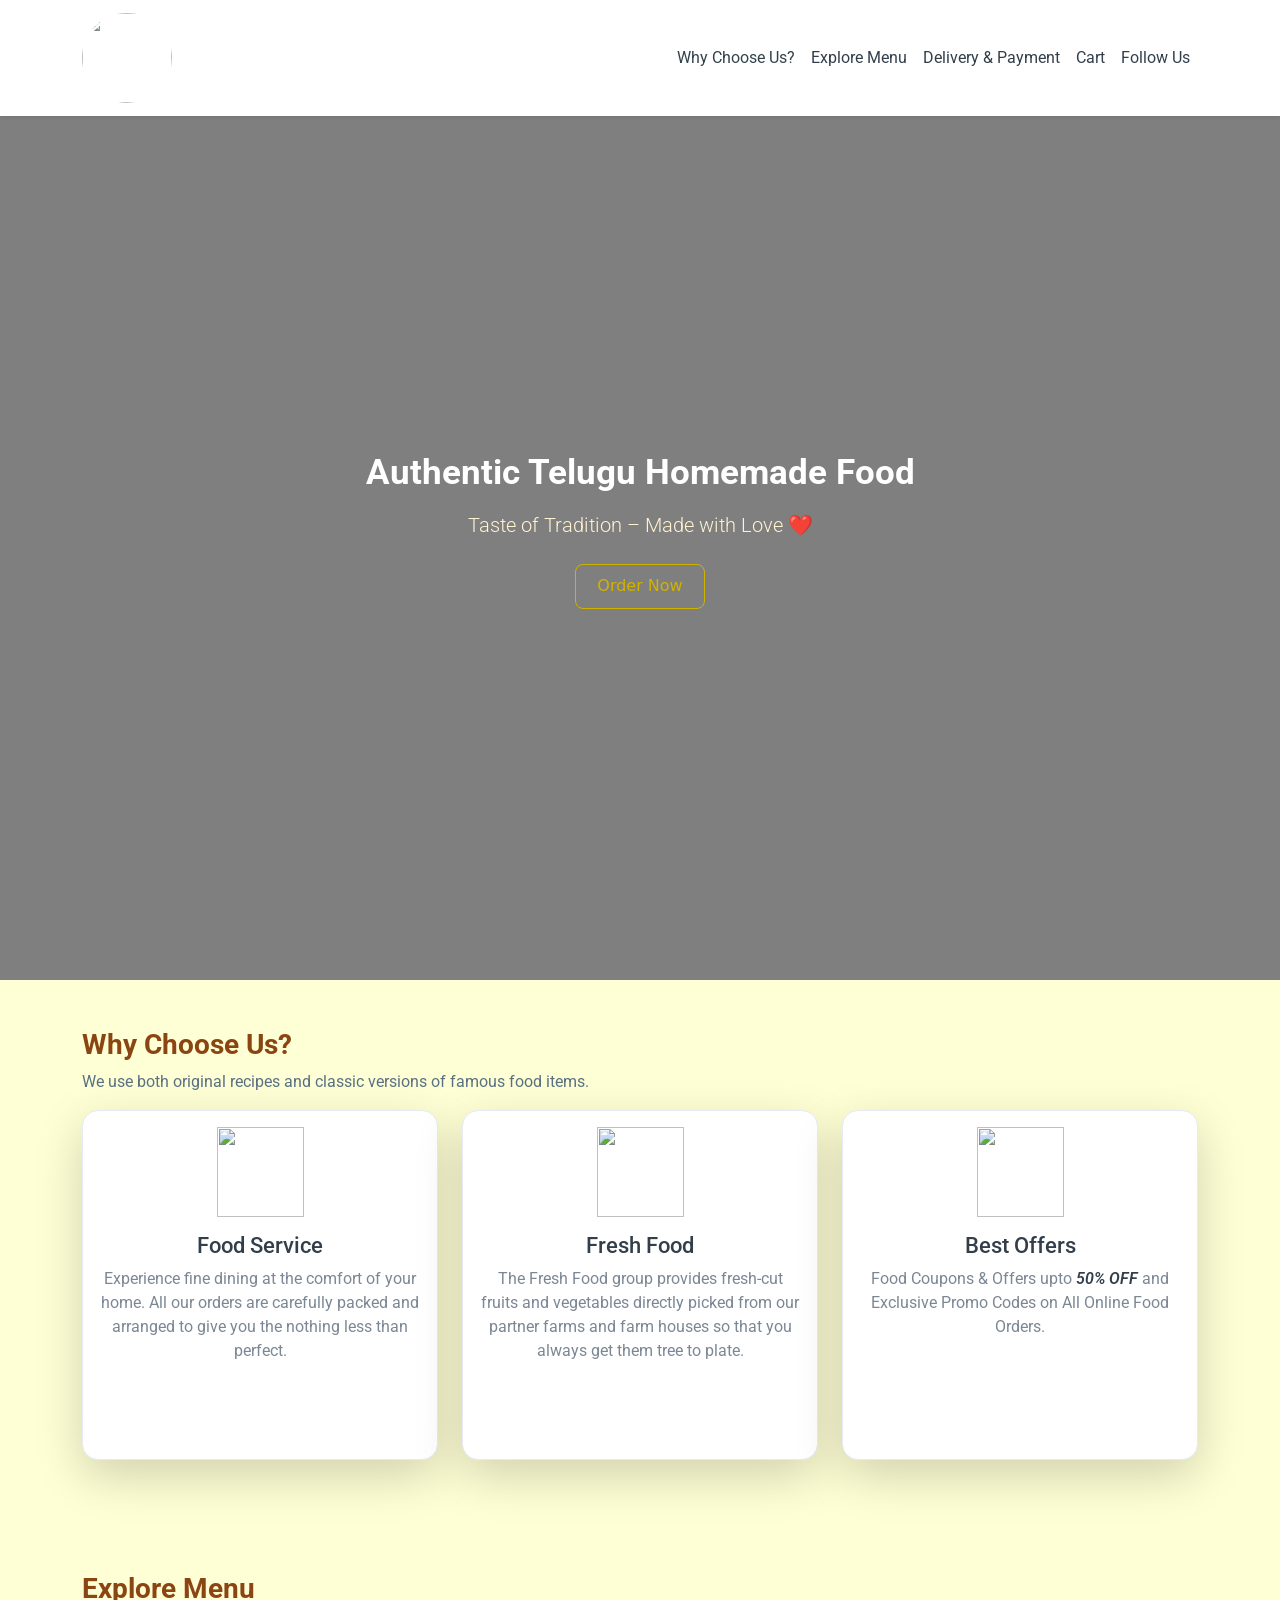
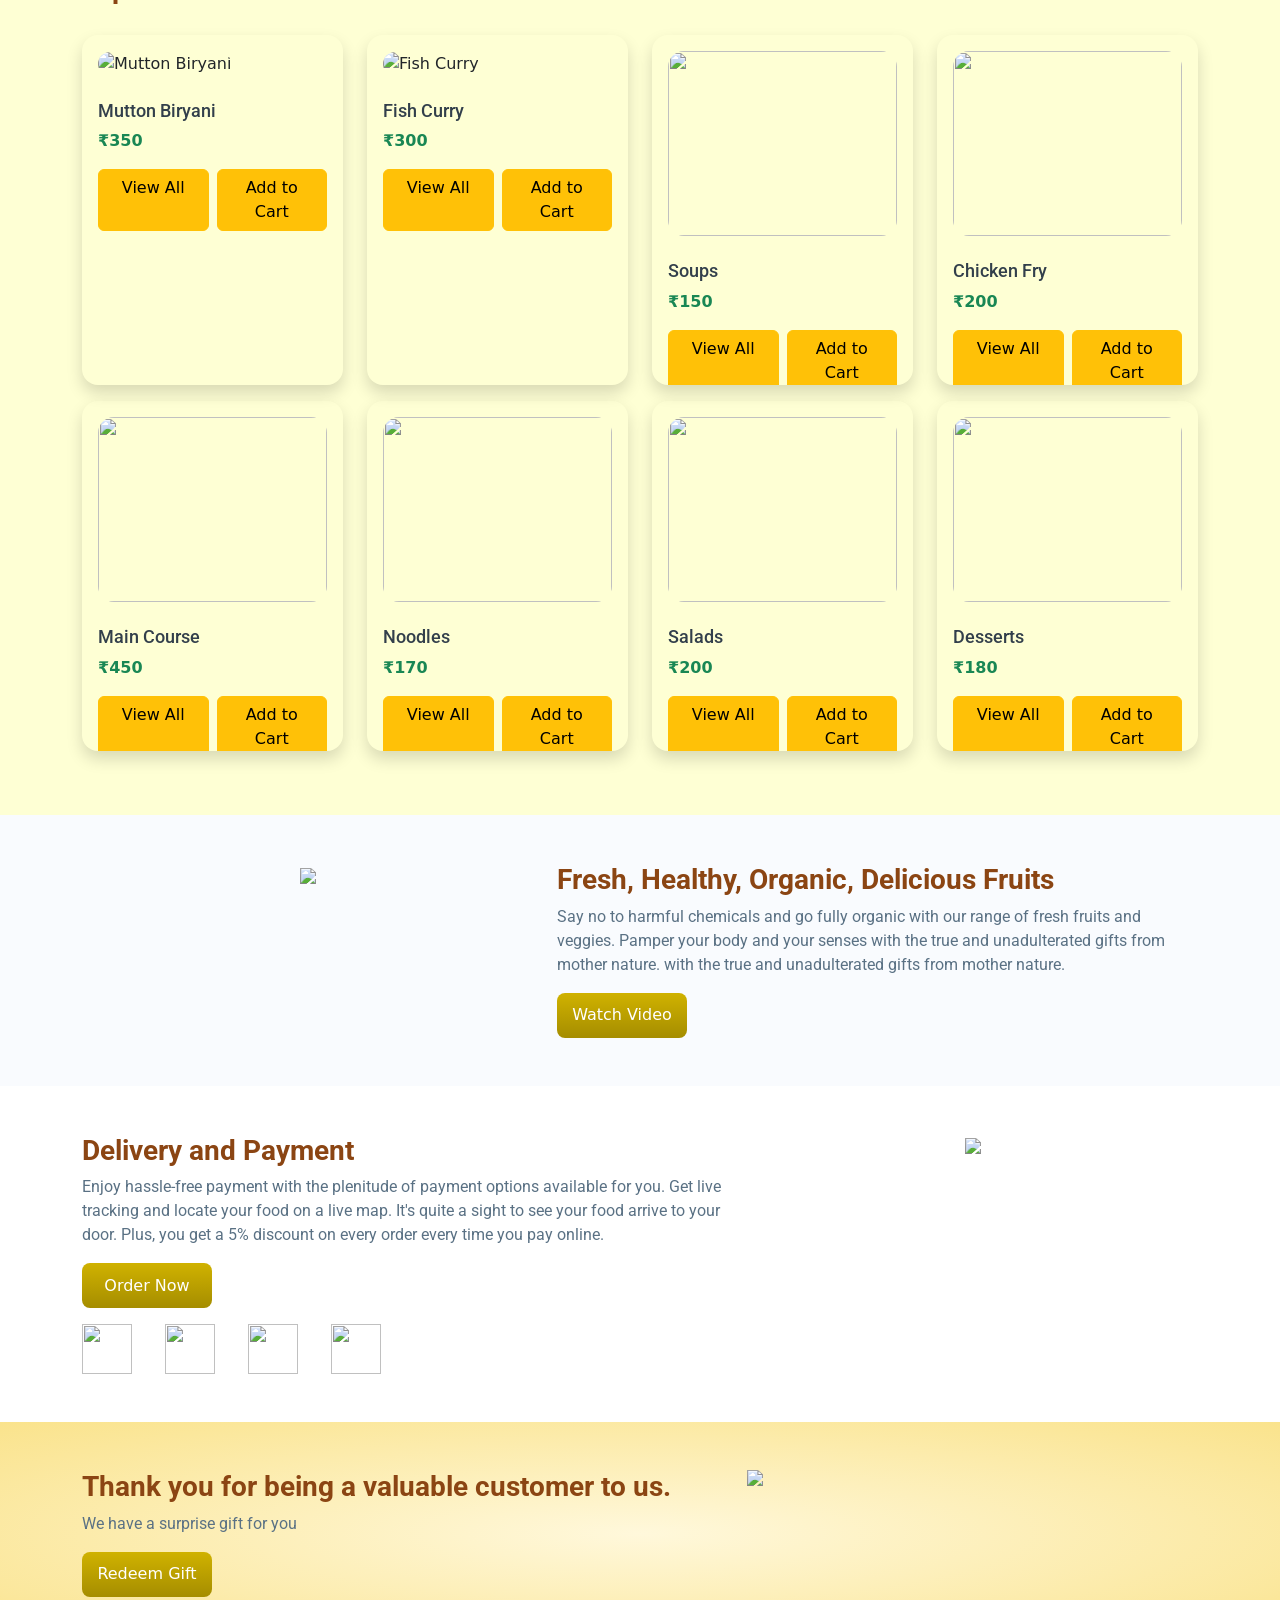
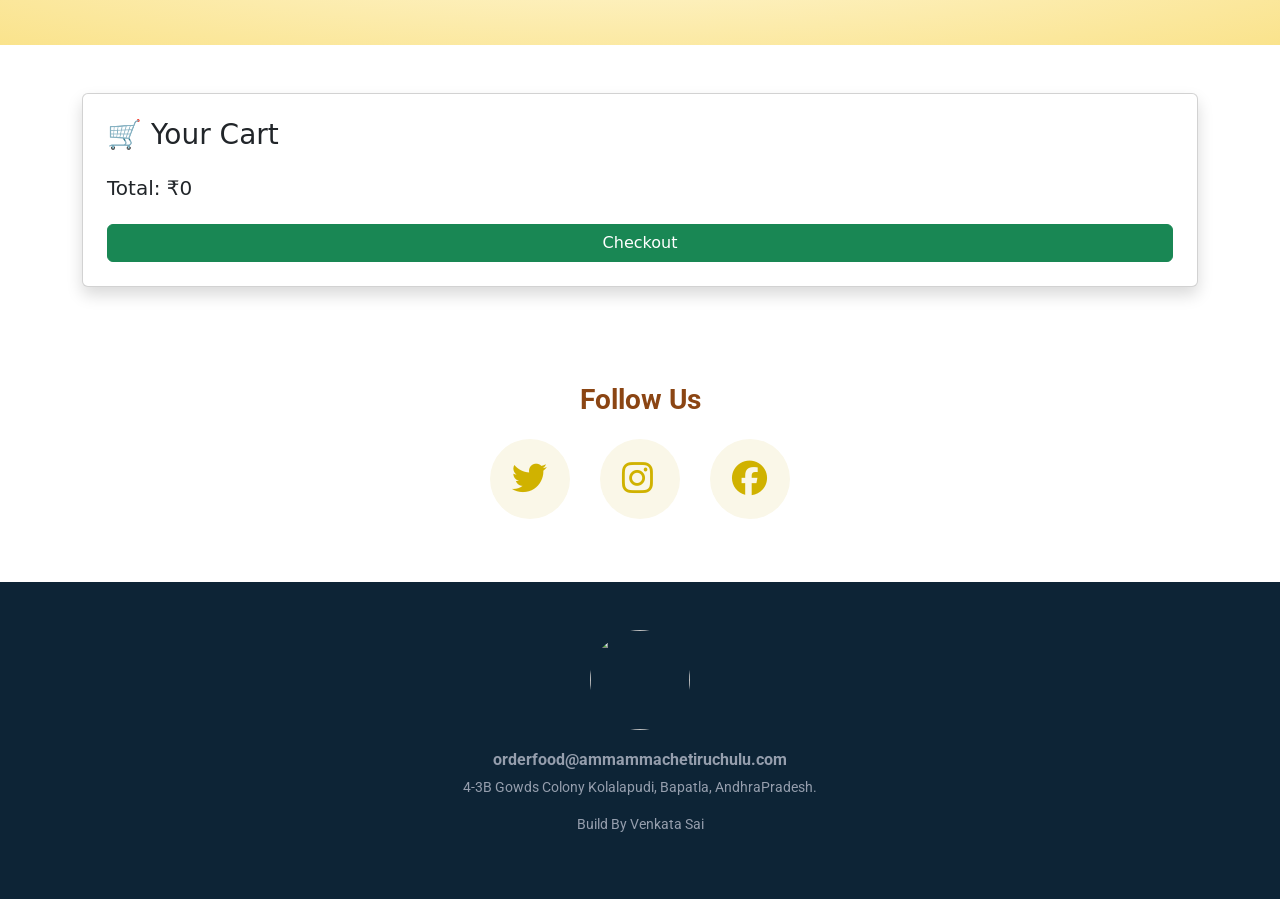
==== index.html @ d99fb2ee "Add files via upload" ====
<!DOCTYPE html>
<html lang="en">

<head>
    <meta charset="UTF-8">
    <meta name="viewport" content="width=device-width, initial-scale=1.0">
    <link href="https://cdn.jsdelivr.net/npm/bootstrap@5.3.2/dist/css/bootstrap.min.css" rel="stylesheet">
    <link rel="stylesheet" href="https://cdnjs.cloudflare.com/ajax/libs/font-awesome/6.5.0/css/all.min.css">
    <link rel="preload" as="image" href="https://res.cloudinary.com/dgwzungt8/image/upload/v1772188557/WhatsApp_Image_2026-02-27_at_3.55.48_PM_jwvcat.jpg">
    <title>Amamma Cheti Ruchulu</title>
    <link rel="stylesheet" href="AmmammaChetiRuchulu.css">
</head>

<body id="top">
    <div>
        <nav class="navbar navbar-expand-lg navbar-light bg-white fixed-top shadow-sm">
            <div class="container">
                <a class="navbar-brand" href="#top">
                    <img src="https://res.cloudinary.com/dgwzungt8/image/upload/v1772188594/WhatsApp_Image_2026-02-27_at_3.42.37_PM_aahdcx.jpg" class="food-munch-logo" />
                </a>
                <button class="navbar-toggler" type="button" data-bs-toggle="collapse" data-bs-target="#navbarNavAltMarkup" aria-controls="navbarNavAltMarkup" aria-expanded="false" aria-label="Toggle navigation">
                    <span class="navbar-toggler-icon"></span>
                </button>
                <div class="collapse navbar-collapse" id="navbarNavAltMarkup">
                    <div class="navbar-nav ms-auto">
                        <a class="nav-link active" id="navItem1" href="#wcuSection">
                            Why Choose Us?
                            <span class="visually-hidden">(current)</span>
                        </a>
                        <a class="nav-link" href="#exploreMenuSection" id="navItem2">Explore Menu</a>
                        <a class="nav-link" href="#deliveryPaymentSection" id="navItem3">Delivery & Payment</a>
                        <a class="nav-link" href="#addCartSection" id="navItem5"> Cart</a>
                        <a class="nav-link" href="#followUsSection" id="navItem5">Follow Us</a>
                    </div>
                </div>
            </div>
        </nav>
    </div>
    <div id="successMsg" style="position:fixed; top:90px; right:-500px; 
background:#198754; color:white; padding:10px 20px; 
border-radius:8px; z-index:9999; transition:0.5s;">
        🛒 Delicious choice! Item added to your cart.
    </div>
    <div class="banner-section-bg-container">
        <div class="text-center">
            <h1 class="banner-heading mb-3">Authentic Telugu Homemade Food</h1>
            <p class="banner-caption mb-4">Taste of Tradition – Made with Love ❤️</p>
            <button class="custom-outline-button" id="orderBtn">Order Now</button>
        </div>
    </div>
    <div class="wcu-section pt-5 pb-5" id="wcuSection">
        <div class="container">
            <div class="row">
                <div class="col-12">
                    <h1 class="wcu-section-heading">Why Choose Us?</h1>
                    <p class="wcu-section-description">
                        We use both original recipes and classic versions of famous food
                        items.
                    </p>
                </div>
                <div class="col-12 col-md-4">
                    <div class="wcu-card p-3 mb-3 shadow-lg">
                        <img src="https://d2clawv67efefq.cloudfront.net/ccbp-responsive-website/food-serve.png" class="wcu-card-image" />
                        <h1 class="wcu-card-title mt-3">Food Service</h1>
                        <p class="wcu-card-description">
                            Experience fine dining at the comfort of your home. All our
                            orders are carefully packed and arranged to give you the nothing
                            less than perfect.
                        </p>
                    </div>
                </div>
                <div class="col-12 col-md-4">
                    <div class="wcu-card p-3 mb-3 shadow-lg">
                        <img src="https://d2clawv67efefq.cloudfront.net/ccbp-responsive-website/fruits-img.png" class="wcu-card-image" />
                        <h1 class="wcu-card-title mt-3">Fresh Food</h1>
                        <p class="wcu-card-description">
                            The Fresh Food group provides fresh-cut fruits and vegetables
                            directly picked from our partner farms and farm houses so that
                            you always get them tree to plate.
                        </p>
                    </div>
                </div>
                <div class="col-12 col-md-4">
                    <div class="wcu-card p-3 mb-3 shadow-lg">
                        <img src="https://d2clawv67efefq.cloudfront.net/ccbp-responsive-website/offers-img.png" class="wcu-card-image" />
                        <h1 class="wcu-card-title mt-3">Best Offers</h1>
                        <p class="wcu-card-description">
                            Food Coupons & Offers upto
                            <span class="offers">50% OFF</span>
                            and Exclusive Promo Codes on All Online Food Orders.
                        </p>
                    </div>
                </div>
            </div>
        </div>
    </div>
    <div class="explore-menu-section pt-5 pb-5" id="exploreMenuSection">
        <div class="container">
            <div class="row">
                <div class="col-12">
                    <h1 class="menu-section-heading">Explore Menu</h1>
                </div>
                <div class="col-12 col-md-6 col-lg-3">
                    <div class="shadow menu-item-card p-3 mb-3">
                        <img src="https://encrypted-tbn0.gstatic.com/images?q=tbn:ANd9GcRFViD5VieIxHm-Wn7SsSwde5y6YGY1quShDA&s" class="menu-item-image w-100" alt="Mutton Biryani" loading="lazy" />
                        <h1 class="menu-card-title">Mutton Biryani</h1>
                        <p class="fw-bold text-success">₹350</p>
                        <div class="d-flex gap-2">
                            <a href="./MuttonCard.html" class="btn btn-warning w-50">
                                View All
                            </a>
                        <button class="btn btn-warning w-50" onclick="addToCart('Mutton Biryani',350)">
                            Add to Cart
                        </button>
                        </div>
                        
                    </div>
                </div>
                <div class="col-12 col-md-6 col-lg-3">
                    <div class="shadow menu-item-card p-3 mb-3">
                        <img src="https://encrypted-tbn0.gstatic.com/images?q=tbn:ANd9GcRp0VPwtzeinj7qGDdHQ_OecDANEiZ7A3V7wg&s" alt="Fish Curry" class="menu-item-image w-100" />
                        <h1 class="menu-card-title"> Fish Curry</h1>
                        <p class="fw-bold text-success">₹300</p>
                        <div class="d-flex gap-2">
                            <a href="./FishCard.html" class="btn btn-warning w-50">
                                View All
                            </a>
                        <button class="btn btn-warning w-50" onclick="addToCart('Fish Curry',300)">
                            Add to Cart
                        </button>
                        </div>
                    </div>
                </div>
                <div class="col-12 col-md-6 col-lg-3">
                    <div class="menu-item-card shadow p-3 mb-3">
                        <img src="https://d2clawv67efefq.cloudfront.net/ccbp-responsive-website/em-soup-img.png" class="menu-item-image w-100" />
                        <h1 class="menu-card-title">Soups</h1>
                        <p class="fw-bold text-success">₹150</p>
                        <div class="d-flex gap-2">
                            <a href="./Soups.html" class="btn btn-warning w-50">
                                View All
                            </a>
                        <button class="btn btn-warning w-50" onclick="addToCart('Soups',150)">
                            Add to Cart
                        </button>
                        </div>
                    </div>
                </div>
                <div class="col-12 col-md-6 col-lg-3">
                    <div class="menu-item-card shadow p-3 mb-3">
                        <img src="https://thumbs.dreamstime.com/b/punjabi-chicken-fry-tawa-kabab-kebab-hot-spicy-dish-garnished-curry-leaves-punjab-popular-authentic-roasted-deep-189914407.jpg" class="menu-item-image w-100" />
                        <h1 class="menu-card-title">Chicken Fry</h1>
                        <p class="fw-bold text-success">₹200</p>
                        <div class="d-flex gap-2">
                            <a href="./ChickenCard.html" class="btn btn-warning w-50">
                                View All
                            </a>
                        <button class="btn btn-warning w-50" onclick="addToCart('Chicken Fry',200)">
                            Add to Cart
                        </button>
                        </div>
                    </div>
                </div>
                <div class="col-12 col-md-6 col-lg-3">
                    <div class="menu-item-card shadow p-3 mb-3">
                        <img src="https://d2clawv67efefq.cloudfront.net/ccbp-responsive-website/em-hyderabadi-biryani-img.png" class="menu-item-image w-100" />
                        <h1 class="menu-card-title">Main Course</h1>
                        <p class="fw-bold text-success">₹450</p>
                        <div class="d-flex gap-2">
                            <a href="./MainCourse.html" class="btn btn-warning w-50">
                                View All
                            </a>
                        <button class="btn btn-warning w-50" onclick="addToCart('Main Course',450)">
                            Add to Cart
                        </button>
                        </div>
                    </div>
                </div>
                <div class="col-12 col-md-6 col-lg-3">
                    <div class="menu-item-card shadow p-3 mb-3">
                        <img src="https://d2clawv67efefq.cloudfront.net/ccbp-responsive-website/em-mushroom-noodles-img.png" class="menu-item-image w-100" />
                        <h1 class="menu-card-title">Noodles</h1>
                        <p class="fw-bold text-success">₹170</p>
                        <div class="d-flex gap-2">
                            <a href="#" class="btn btn-warning w-50">
                                View All
                            </a>
                        <button class="btn btn-warning w-50" onclick="addToCart('Noodles',170)">
                            Add to Cart
                        </button>
                        </div>
                    </div>
                </div>
                <div class="col-12 col-md-6 col-lg-3">
                    <div class="menu-item-card shadow p-3 mb-3">
                        <img src="https://d2clawv67efefq.cloudfront.net/ccbp-responsive-website/em-gluten-img.png" class="menu-item-image w-100" />
                        <h1 class="menu-card-title">Salads</h1>
                        <p class="fw-bold text-success">₹200</p>
                        <div class="d-flex gap-2">
                            <a href="#" class="btn btn-warning w-50">
                                View All
                            </a>
                        <button class="btn btn-warning w-50" onclick="addToCart('Salads',200)">
                            Add to Cart
                        </button>
                        </div>
                    </div>
                </div>
                <div class="col-12 col-md-6 col-lg-3">
                    <div class="menu-item-card shadow p-3 mb-3">
                        <img src="https://d2clawv67efefq.cloudfront.net/ccbp-responsive-website/em-coffee-bourbon-img.png" class="menu-item-image w-100" />
                        <h1 class="menu-card-title">Desserts</h1>
                        <p class="fw-bold text-success">₹180</p>
                        <div class="d-flex gap-2">
                            <a href="#" class="btn btn-warning w-50">
                                View All
                            </a>
                        <button class="btn btn-warning w-50" onclick="addToCart('Desserts',180)">
                            Add to Cart
                        </button>
                        </div>
                    </div>
                </div>
            </div>
        </div>
    </div>
    <div class="healthy-food-section pt-5 pb-5">
        <div class="container">
            <div class="row">
                <div class="col-12 col-md-5">
                    <div class="text-center">
                        <img src="https://d2clawv67efefq.cloudfront.net/ccbp-responsive-website/healthy-food-plate-img.png" class="healthy-food-section-img" />
                    </div>
                </div>
                <div class="col-12 col-md-7">
                    <h1 class="healthy-food-section-heading">
                        Fresh, Healthy, Organic, Delicious Fruits
                    </h1>
                    <p class="healthy-food-section-description">
                        Say no to harmful chemicals and go fully organic with our range of
                        fresh fruits and veggies. Pamper your body and your senses with
                        the true and unadulterated gifts from mother nature. with the true
                        and unadulterated gifts from mother nature.
                    </p>
                    <button class="custom-button">Watch Video</button>
                </div>
            </div>
        </div>
    </div>
    <div class="delivery-and-payment-section pt-5 pb-5" id="deliveryPaymentSection">
        <div class="container">
            <div class="row">
                <div class="col-12 col-md-5 order-1 order-md-2">
                    <div class="text-center">
                        <img src="https://d2clawv67efefq.cloudfront.net/ccbp-responsive-website/delivery-payment-section-img.png" class="delivery-and-payment-section-img" />
                    </div>
                </div>
                <div class="col-12 col-md-7 order-2 order-md-1">
                    <h1 class="delivery-and-payment-section-heading">
                        Delivery and Payment
                    </h1>
                    <p class="delivery-and-payment-section-description">
                        Enjoy hassle-free payment with the plenitude of payment options
                        available for you. Get live tracking and locate your food on a
                        live map. It's quite a sight to see your food arrive to your door.
                        Plus, you get a 5% discount on every order every time you pay
                        online.
                    </p>
                    <button class="custom-button">Order Now</button>
                    <div class="mt-3">
                        <img src="https://d2clawv67efefq.cloudfront.net/ccbp-responsive-website/visa-card-img.png" class="payment-card-img" />
                        <img src="https://d2clawv67efefq.cloudfront.net/ccbp-responsive-website/master-card-img.png" class="payment-card-img" />
                        <img src="https://d2clawv67efefq.cloudfront.net/ccbp-responsive-website/paypal-card-img.png" class="payment-card-img" />
                        <img src="https://d2clawv67efefq.cloudfront.net/ccbp-responsive-website/american-express-img.png" class="payment-card-img" />
                    </div>
                </div>
            </div>
        </div>
    </div>
    <div class="thanking-customers-section pt-5 pb-5">
        <div class="container">
            <div class="row">
                <div class="col-12 col-md-7 d-flex flex-column justify-content-center">
                    <h1 class="thanking-customers-section-heading">
                        Thank you for being a valuable customer to us.
                    </h1>
                    <p class="thanking-customers-section-description">
                        We have a surprise gift for you
                    </p>
                    <div class="d-md-none">
                        <img src="https://d2clawv67efefq.cloudfront.net/ccbp-responsive-website/thanking-customers-section-img.png" class="thanking-customers-section-img" />
                    </div>
                    <div>
                        <!-- Button trigger modal -->
                        <button type="button" class="custom-button" data-bs-toggle="modal" data-bs-target="#exampleModal">
                            Redeem Gift
                        </button>

                        <!-- Modal -->
                        <div class="modal fade mt-4" id="exampleModal" tabindex="-1" aria-labelledby="exampleModalLabel" aria-hidden="true">
                            <div class="modal-dialog">
                                <div class="modal-content">
                                    <div class="modal-header">
                                        <h5 class="modal-title thanking-customers-section-modal-title" id="exampleModalLabel"> Gift voucher </h5>
                                        <button type="button" class="btn-close" data-bs-dismiss="modal" aria-label="Close">

                                        </button>
                                    </div>
                                    <div class="modal-body">
                                        <img src="https://d2clawv67efefq.cloudfront.net/ccbp-responsive-website/gift-voucher-img.png" class="w-100" />
                                    </div>
                                    <div class="modal-footer">
                                        <button type="button" class="btn btn-secondary" data-bs-dismiss="modal">Close</button>
                                    </div>
                                </div>
                            </div>
                        </div>
                    </div>
                </div>
                <div class="col-12 col-md-5 d-none d-md-block">
                    <img src="https://d2clawv67efefq.cloudfront.net/ccbp-responsive-website/thanking-customers-section-img.png" class="thanking-customers-section-img" />
                </div>
            </div>
        </div>
    </div>
    <div class="container mt-5 mb-5" id="addCartSection">
        <div class="card shadow p-4">
            <h3>🛒 Your Cart</h3>
            <div id="cartItems"></div>
            <h5 class="mt-3">Total: ₹<span id="total">0</span></h5>
            <button class="btn btn-success mt-3" onclick="checkout()">Checkout</button>
        </div>
    </div>
    <div class="follow-us-section pt-5 pb-5" id="followUsSection">
        <div class="container">
            <div class="row">
                <div class="col-12">
                    <h1 class="follow-us-section-heading">Follow Us</h1>
                </div>
                <div class="col-12">
                    <div class="d-flex flex-row justify-content-center">
                        <div class="follow-us-icon-container">
                            <i class="fab fa-twitter icon"></i>
                        </div>
                        <div class="follow-us-icon-container">
                            <i class="fab fa-instagram icon"></i>
                        </div>
                        <div class="follow-us-icon-container">
                            <i class="fab fa-facebook icon"></i>
                        </div>
                    </div>
                </div>
            </div>
        </div>
    </div>
    <div class="footer-section pt-5 pb-5">
        <div class="container">
            <div class="row">
                <div class="col-12 text-center">
                    <img class="footer-logo-image" src="https://res.cloudinary.com/dgwzungt8/image/upload/v1772188594/WhatsApp_Image_2026-02-27_at_3.42.37_PM_aahdcx.jpg" />
                    <h1 class="footer-section-mail-id">orderfood@ammammachetiruchulu.com</h1>
                    <p class="footer-section-address">
                        4-3B Gowds Colony Kolalapudi, Bapatla, AndhraPradesh.
                    </p>
                    <p class="footer-section-address"> Build By Venkata Sai</p>
                </div>
            </div>
        </div>
    </div>
    <script src="https://cdn.jsdelivr.net/npm/bootstrap@5.3.2/dist/js/bootstrap.bundle.min.js"></script>
    <script>
        window.addEventListener("scroll", function() {
            const sections = document.querySelectorAll(
                "#wcuSection, #exploreMenuSection, #deliveryPaymentSection, #followUsSection, #addCartSection"
            );

            const navLinks = document.querySelectorAll(".nav-link");
            let current = ""; 

            sections.forEach(section => {
                const sectionTop = section.offsetTop - 120;
                const sectionHeight = section.clientHeight;

                if (window.scrollY >= sectionTop) {
                    current = section.getAttribute("id");
                }
            });

            navLinks.forEach(link => {
                link.classList.remove("active");
                if (link.getAttribute("href") === "#" + current) {
                    link.classList.add("active");
                }
            });
        });
    </script>
    <script>
        document.getElementById("orderBtn").addEventListener("click", function() {
            document.getElementById("exploreMenuSection").scrollIntoView({
                behavior: "smooth"
            });
        });
    </script>
    <script>
        let cart = JSON.parse(localStorage.getItem("cart")) || [];

        function saveCart() {
            localStorage.setItem("cart", JSON.stringify(cart));
        }

        function addToCart(name, price) {
            let item = cart.find(i => i.name === name);
            if (item) {
                item.quantity++;
            } else {
                cart.push({
                    name,
                    price,
                    quantity: 1
                });
            }
            saveCart();
            renderCart();
            showSuccessMessage();
        }

        function removeItem(name) {
            cart = cart.filter(i => i.name !== name);
            saveCart();
            renderCart();
        }

        function changeQty(name, change) {
            let item = cart.find(i => i.name === name);
            if (item) {
                item.quantity += change;
                if (item.quantity <= 0) {
                    removeItem(name);
                }
            }
            saveCart();
            renderCart();
        }

        function renderCart() {
            let cartDiv = document.getElementById("cartItems");
            cartDiv.innerHTML = "";
            let total = 0;

            cart.forEach(item => {
                total += item.price * item.quantity;

                cartDiv.innerHTML += `
      <div class="d-flex justify-content-between align-items-center mb-2">
        <div>
          ${item.name} (${item.quantity})
        </div>
        <div>
          ₹${item.price * item.quantity}
          <button class="btn btn-sm btn-outline-success" onclick="changeQty('${item.name}',1)">+</button>
          <button class="btn btn-sm btn-outline-danger" onclick="changeQty('${item.name}',-1)">-</button>
          <button class="btn btn-sm btn-danger" onclick="removeItem('${item.name}')">X</button>
        </div>
      </div>
    `;
            });

            document.getElementById("total").innerText = total;
        }

        function checkout() {
            if (cart.length === 0) {
                alert("Your cart is empty!");
                return;
            }

            alert("🎉 Order placed successfully!");
            cart = [];
            saveCart();
            renderCart();
        }

        function showSuccessMessage() {
            let msg = document.getElementById("successMsg");
            msg.style.right = "20px";

            setTimeout(() => {
                msg.style.right = "-500px";
            }, 2000);
        }
        renderCart();
    </script>
</body>

</html>
---- AmmammaChetiRuchulu.css ----
@import url('https://fonts.googleapis.com/css2?family=Bree+Serif&family=Caveat:wght@400;700&family=Lobster&family=Monoton&family=Open+Sans:ital,wght@0,400;0,700;1,400;1,700&family=Playfair+Display+SC:ital,wght@0,400;0,700;1,700&family=Playfair+Display:ital,wght@0,400;0,700;1,700&family=Roboto:ital,wght@0,400;0,700;1,400;1,700&family=Source+Sans+Pro:ital,wght@0,400;0,700;1,700&family=Work+Sans:ital,wght@0,400;0,700;1,700&display=swap');

body {
    padding-top: 80px;
}

html {
    scroll-behavior: smooth;
}

.food-munch-logo {
    width: 90px;
    height: 90px;
    background-size: cover;
    border-radius: 50%;
}

#navItem1 {
    color: #32424b;
    font-family: "Roboto";
}

#navItem2 {
    color: #323f4b;
    font-family: "Roboto";
}

#navItem3 {
    color: #323f4b;
    font-family: "Roboto";
}

#navItem4 {
    color: #323f4b;
    font-family: "Roboto";
}
#navItem5{
    color: #323f4b;
    font-family: "Roboto";
}

.banner-section-bg-container {
    background-image: linear-gradient(rgba(0, 0, 0, 0.5), rgba(0, 0, 0, 0.5)),
        url("https://res.cloudinary.com/dgwzungt8/image/upload/v1772188557/WhatsApp_Image_2026-02-27_at_3.55.48_PM_jwvcat.jpg");
    height: 100vh;
    background-size: cover;
    display: flex;
    align-items: center;
    justify-content: center;
    text-align: center;
}

.banner-heading {
    color: #ffffff;
    font-family: "Roboto";
    font-size: 35px;
    font-weight: bold;
    animation: fadeInUp 1s ease-in-out;
}

.banner-caption {
    color: #fff3d1;
    font-family: "Roboto";
    font-size: 20px;
    font-weight: 300;
    animation: fadeInUp 1.5s ease-in-out;
}

.custom-button {
    color: white;
    background-image: linear-gradient(#d0b200, #a58d00);
    width: 130px;
    height: 45px;
    border-width: 0;
    border-radius: 8px;
    margin-right: 10px;
    transition: 0.3s;
}

.custom-button:hover {
    background-image: linear-gradient(#d0b200, #a58d00);
    color: white;
    box-shadow: 0px 4px 12px #d0b200;
    transform: translateY(-8px);
}

.custom-outline-button {
    color: #d0b200;
    background-color: transparent;
    width: 130px;
    height: 45px;
    border-style: solid;
    border-width: 1px;
    border-color: #d0b200;
    border-radius: 8px;
    transition: 0.3s;
    animation: fadeInUp 2s ease-in-out;
}

.custom-outline-button:hover {
    background-image: linear-gradient(#d0b200, #a58d00);
    color: white;
    box-shadow: 0px 4px 12px #d0b200;
    transform: translateY(-8px);
}

.wcu-section {
    background-color: #feffd4;
}

.wcu-section-heading {
    color: #8B4513;
    font-family: "Roboto";
    font-size: 28px;
    font-weight: 700;
}

.wcu-section-description {
    color: #5a7184;
    font-family: "Roboto";
    font-size: 16px;
}

.wcu-card {
    height: 350px;
    text-align: center;
    background-color: white;
    border-style: solid;
    border-width: 1px;
    border-color: #e5eaf4;
    border-radius: 16px;
    transition: transform 0.2s ease;
}

.wcu-card:hover {
    transform: scale(1.05);
}

.wcu-card-image {
    width: 87px;
    height: 90px;
}

.wcu-card-title {
    color: #323f4b;
    font-family: "Roboto";
    font-size: 22px;
    font-weight: 500;
}

.wcu-card-description {
    color: #7b8794;
    font-family: "Roboto";
    font-size: 16px;
}

.offers {
    color: #323f4b;
    font-style: italic;
    font-weight: 600;
}

.explore-menu-section {
    background-color: #feffd4;
}

.menu-section-heading {
    color: #8B4513;
    font-family: "Roboto";
    font-size: 28px;
    font-weight: 700;
    margin-bottom: 30px;
}

.menu-item-image {
    border-radius: 16px;
    height: 185px;
}

.menu-card-title {
    color: #323f4b;
    font-family: "Roboto";
    font-size: 18px;
    font-weight: 500;
    margin-top: 24px;
}

.menu-item-link {
    color: #d0b200;
    font-family: "Roboto";
    font-size: 14px;
    font-weight: 500;
}

.menu-item-card {
    height: 350px;
    border-radius: 16px;
    transition: transform 0.3s ease, box-shadow 0.3s ease;
    cursor: pointer;
    overflow: hidden;
}

.menu-item-card:hover {
    transform: translateY(-10px);
    box-shadow: 0px 10px 30px rgba(0, 0, 0, 0.15);
    /* 20% enlarge */
}

.menu-item-card:hover img {
    transform: scale(1.05);
    transition: 0.3s;
}

.healthy-food-section {
    background-color: #f9fbfe;
}

.healthy-food-section-img {
    width: 270px;
}

.healthy-food-section-heading {
    color: #8B4513;
    font-family: "Roboto";
    font-size: 28px;
    font-weight: 700;
}

.healthy-food-section-description {
    color: #5a7184;
    font-family: "Roboto";
    font-size: 16px;
}

.delivery-and-payment-section {
    background-color: white;
}

.delivery-and-payment-section-img {
    width: 270px;
}

.delivery-and-payment-section-heading {
    color: #8B4513;
    font-family: "Roboto";
    font-size: 28px;
    font-weight: 700;
}

.delivery-and-payment-section-description {
    color: #5a7184;
    font-family: "Roboto";
    font-size: 16px;
}

.payment-card-img {
    width: 50px;
    height: 50px;
    margin-right: 28px;
}

.thanking-customers-section {
    background-image: radial-gradient(#fff8db, #fae38c);
}

.thanking-customers-section-heading {
    color: #8B4513;
    font-family: "Roboto";
    font-size: 28px;
    font-weight: 700;
}

.thanking-customers-section-description {
    color: #5a7184;
    font-family: "Roboto";
    font-size: 16px;
}

.thanking-customers-section-modal-title {
    color: #d0b200;
    font-weight: 800;
}

.thanking-customers-section-img {
    width: 270px;
    margin-bottom: 20px;
}

.follow-us-section {
    background-color: white;
}

.follow-us-section-heading {
    text-align: center;
    color: #8B4513;
    font-family: "Roboto";
    font-size: 28px;
    font-weight: 700;
}

.follow-us-icon-container {
    background-color: #faf7e8;
    width: 80px;
    height: 80px;
    border-radius: 40px;
    margin: 15px;
    padding-top: 22px;
    padding-bottom: 14px;
    padding-right: 16px;
    padding-left: 22px;
}

.icon {
    color: #d0b200;
    font-size: 35px;
    cursor: pointer;
}

.follow-us-icon-container:hover {
    background-color: #d0b200;
    transform: scale(1.1);
    transition: 0.3s;
}

.follow-us-icon-container:hover .icon {
    color: white;
}

.footer-section {
    background-color: #0d2436;
}

.footer-section-mail-id {
    color: #959ead;
    font-family: "Roboto";
    font-weight: bold;
    font-size: 16px;
    margin-top: 20px;
}

.footer-section-address {
    color: #959ead;
    font-family: "Roboto";
    font-size: 14px;
}

.footer-logo-image {
    height: 100px;
    width: 100px;
    border-radius: 50%;
    background-size: cover;
    background-color: transparent;
}

@keyframes fadeInUp {
    from {
        opacity: 0;
        transform: translateY(40px);
    }

    to {
        opacity: 1;
        transform: translateY(0);
    }
}

.nav-link.active {
    color: #d0b200 !important;
    font-weight: bold;
}
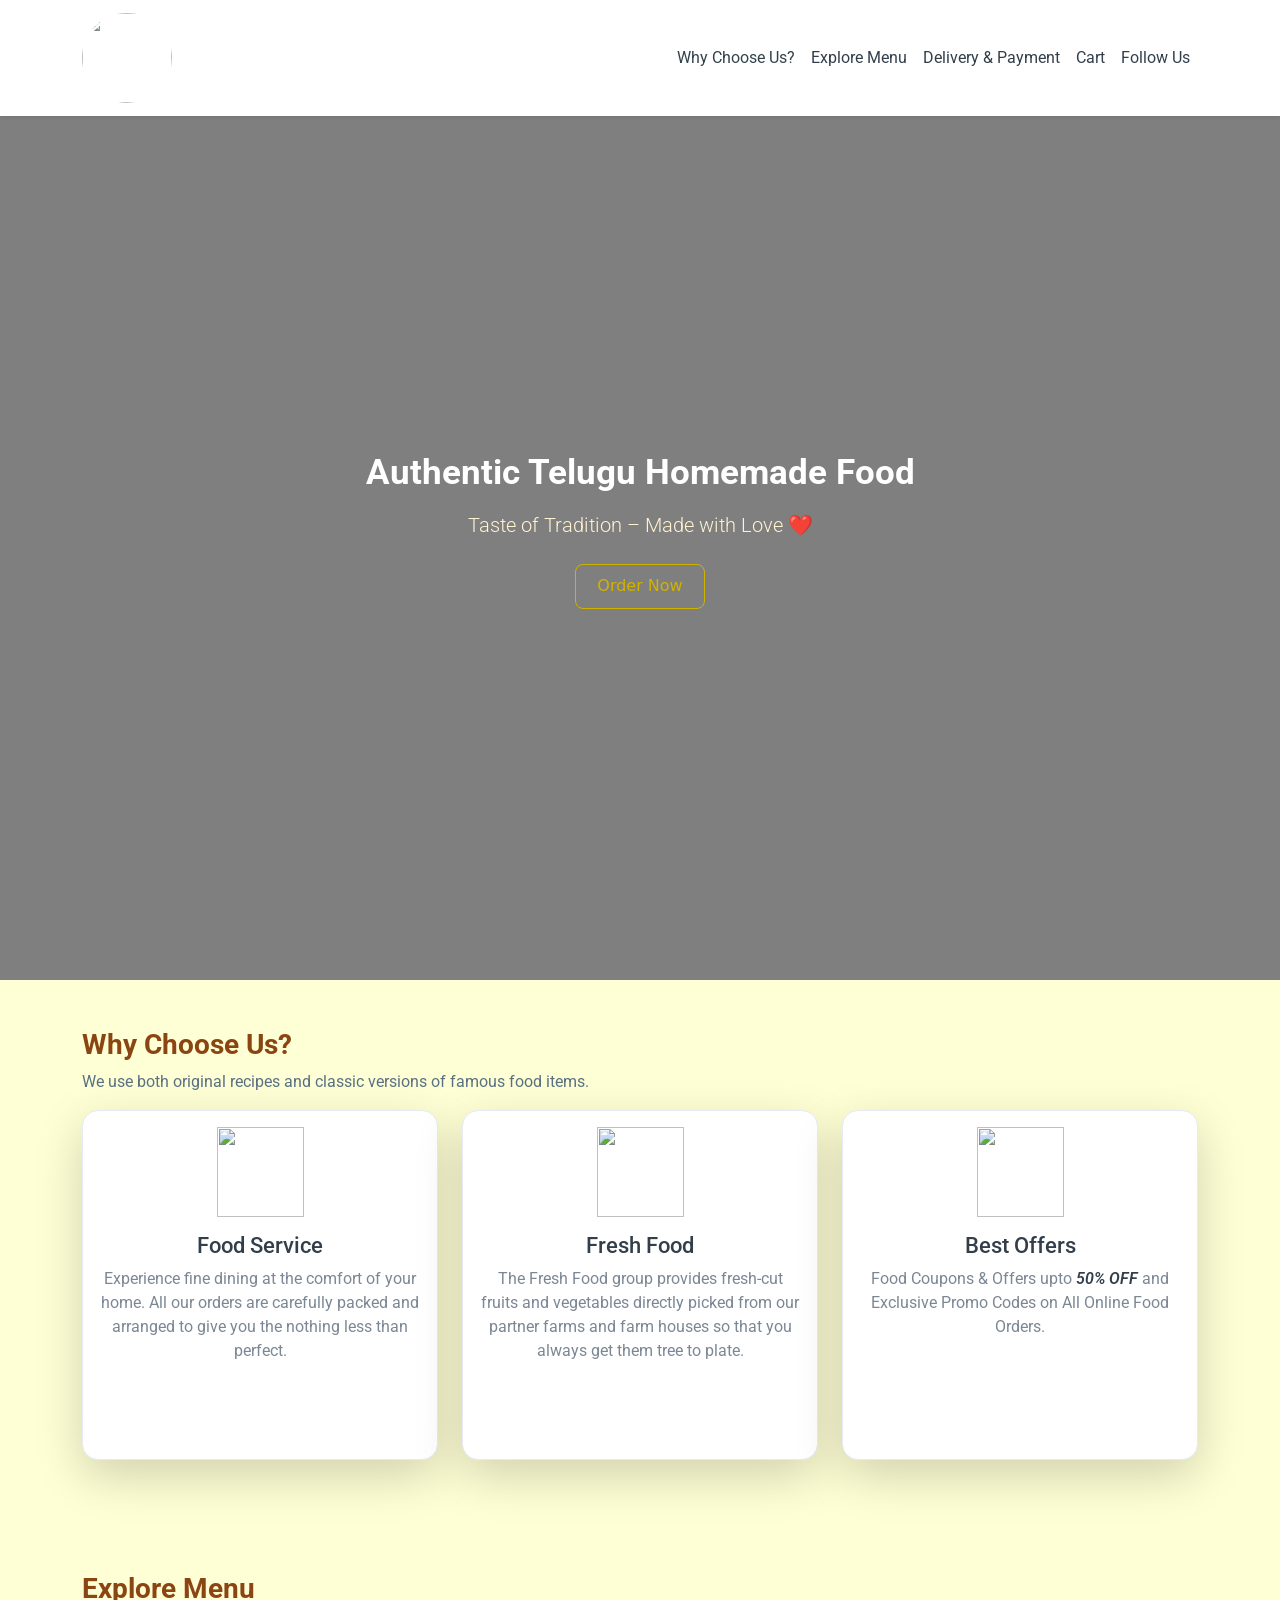
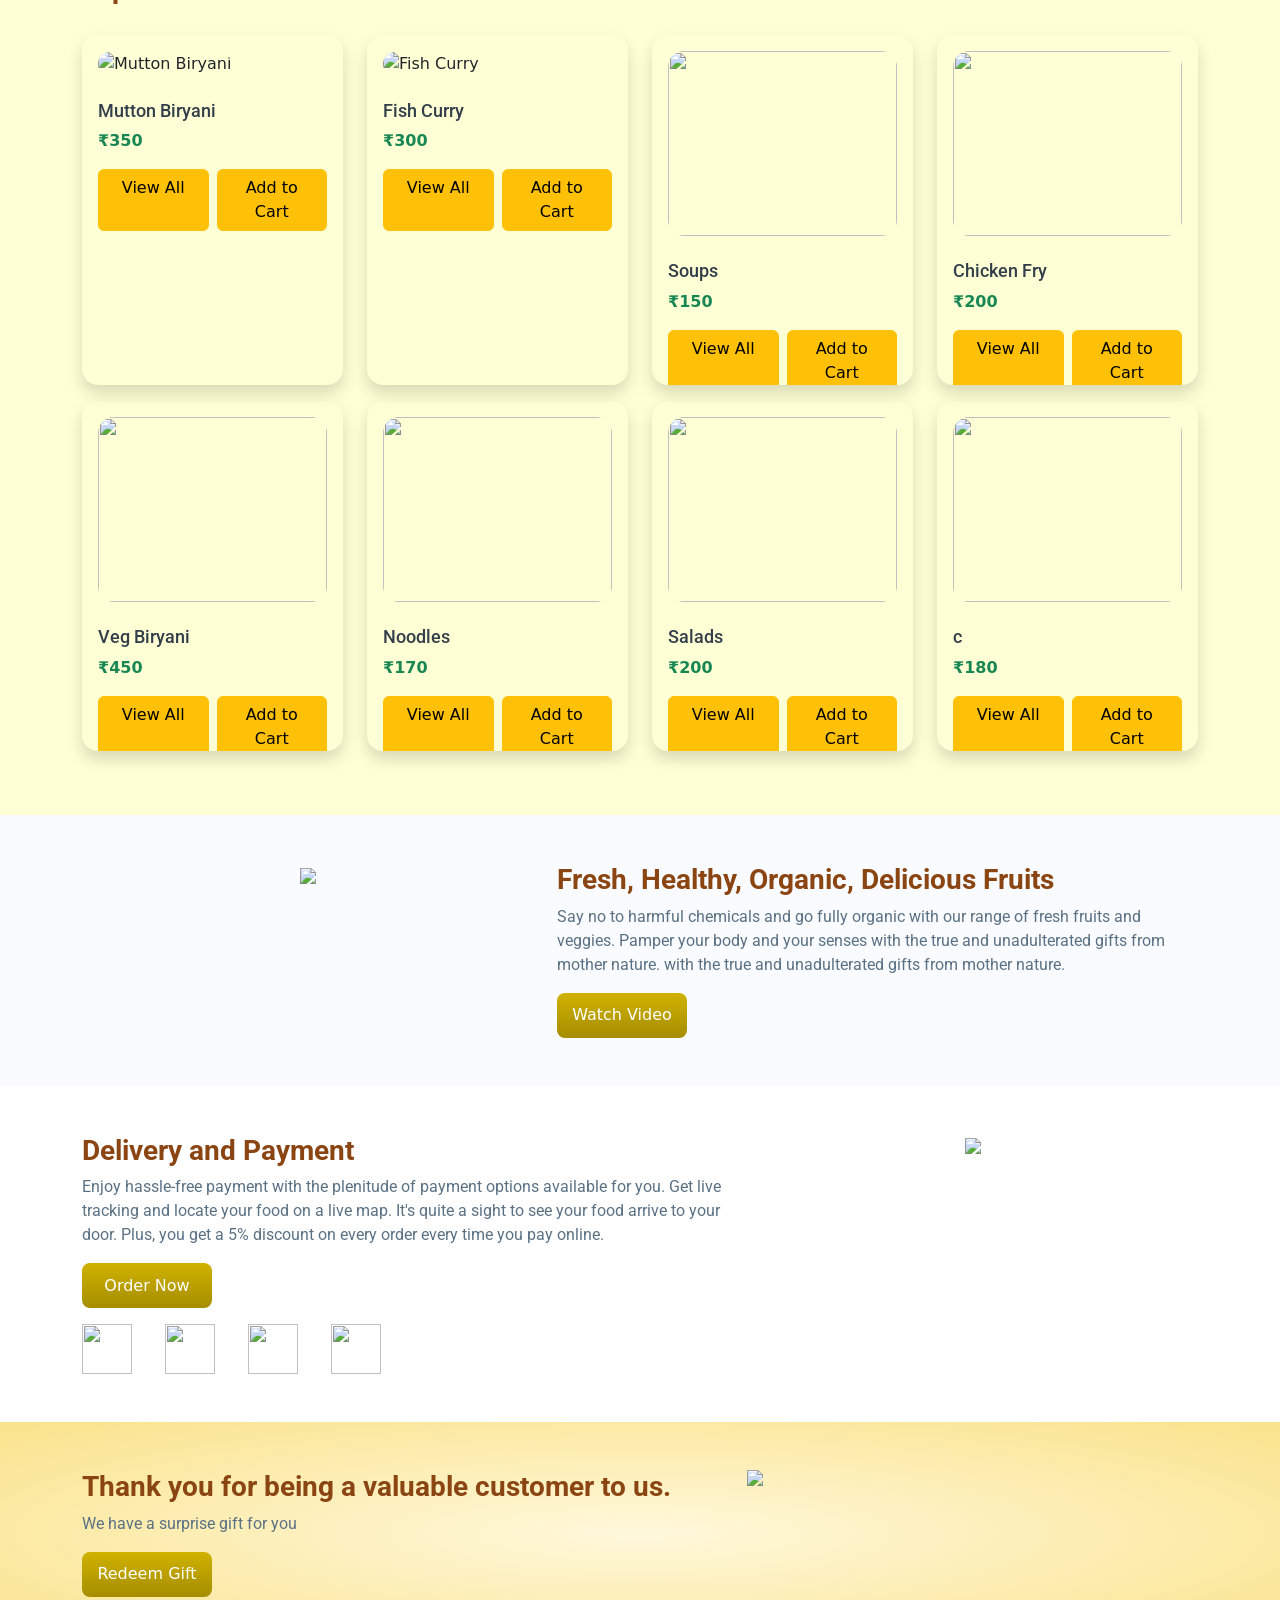
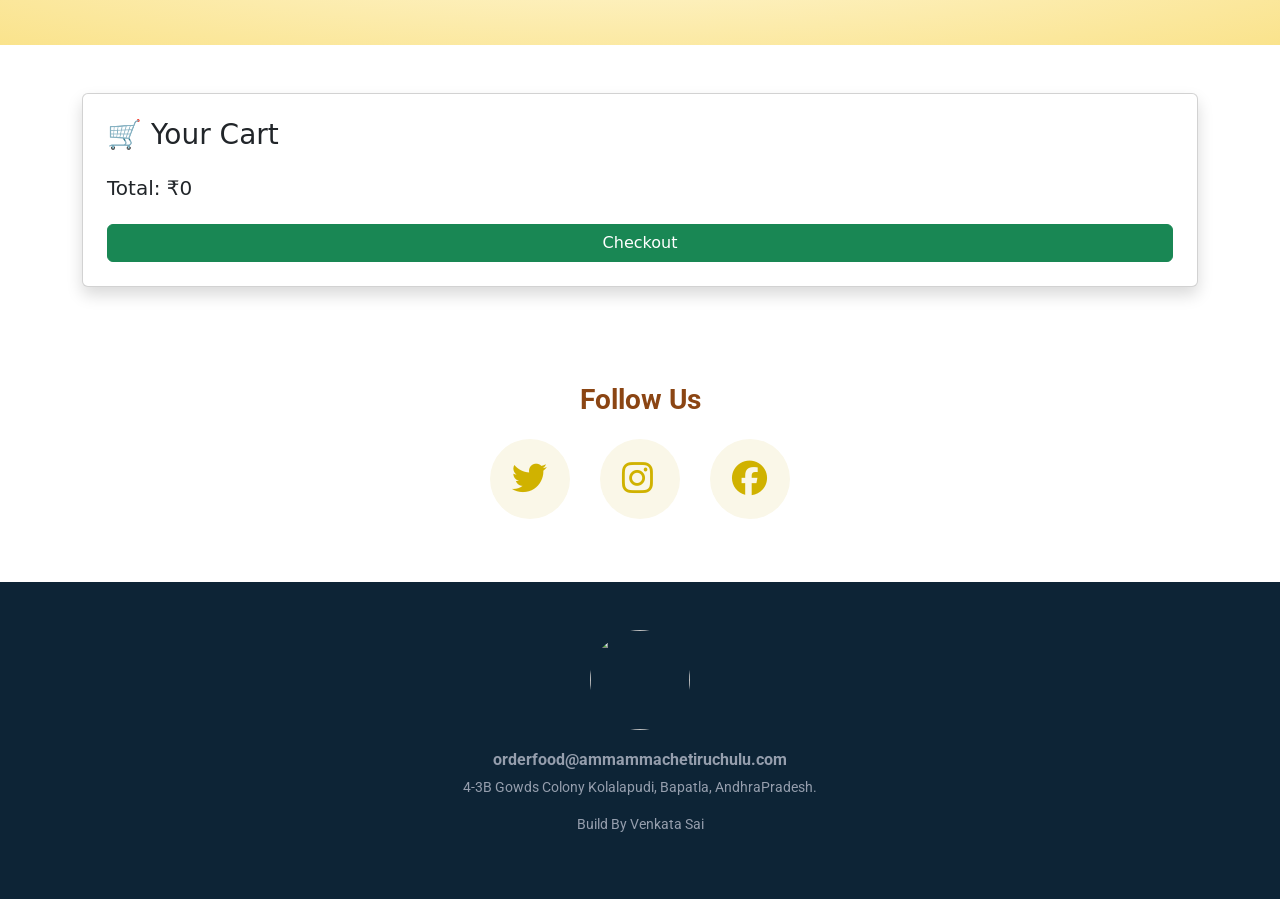
==== commit d6be820b: "Update print statement from 'Hello' to 'Goodbye'" ====
--- a/index.html
+++ b/index.html
@@ -164,13 +164,13 @@
                 <div class="col-12 col-md-6 col-lg-3">
                     <div class="menu-item-card shadow p-3 mb-3">
                         <img src="https://d2clawv67efefq.cloudfront.net/ccbp-responsive-website/em-hyderabadi-biryani-img.png" class="menu-item-image w-100" />
-                        <h1 class="menu-card-title">Main Course</h1>
+                        <h1 class="menu-card-title">Veg Biryani</h1>
                         <p class="fw-bold text-success">₹450</p>
                         <div class="d-flex gap-2">
                             <a href="./MainCourse.html" class="btn btn-warning w-50">
                                 View All
                             </a>
-                        <button class="btn btn-warning w-50" onclick="addToCart('Main Course',450)">
+                        <button class="btn btn-warning w-50" onclick="addToCart('Veg Biryani',200)">
                             Add to Cart
                         </button>
                         </div>
@@ -182,7 +182,7 @@
                         <h1 class="menu-card-title">Noodles</h1>
                         <p class="fw-bold text-success">₹170</p>
                         <div class="d-flex gap-2">
-                            <a href="#" class="btn btn-warning w-50">
+                            <a href="./Noodles.html" class="btn btn-warning w-50">
                                 View All
                             </a>
                         <button class="btn btn-warning w-50" onclick="addToCart('Noodles',170)">
@@ -197,7 +197,7 @@
                         <h1 class="menu-card-title">Salads</h1>
                         <p class="fw-bold text-success">₹200</p>
                         <div class="d-flex gap-2">
-                            <a href="#" class="btn btn-warning w-50">
+                            <a href="./Salads.html" class="btn btn-warning w-50">
                                 View All
                             </a>
                         <button class="btn btn-warning w-50" onclick="addToCart('Salads',200)">
@@ -209,10 +209,10 @@
                 <div class="col-12 col-md-6 col-lg-3">
                     <div class="menu-item-card shadow p-3 mb-3">
                         <img src="https://d2clawv67efefq.cloudfront.net/ccbp-responsive-website/em-coffee-bourbon-img.png" class="menu-item-image w-100" />
-                        <h1 class="menu-card-title">Desserts</h1>
+                        <h1 class="menu-card-title">c</h1>
                         <p class="fw-bold text-success">₹180</p>
                         <div class="d-flex gap-2">
-                            <a href="#" class="btn btn-warning w-50">
+                            <a href="./Desserts.html" class="btn btn-warning w-50">
                                 View All
                             </a>
                         <button class="btn btn-warning w-50" onclick="addToCart('Desserts',180)">
@@ -492,4 +492,5 @@
     </script>
 </body>
 
-</html>+
+</html>
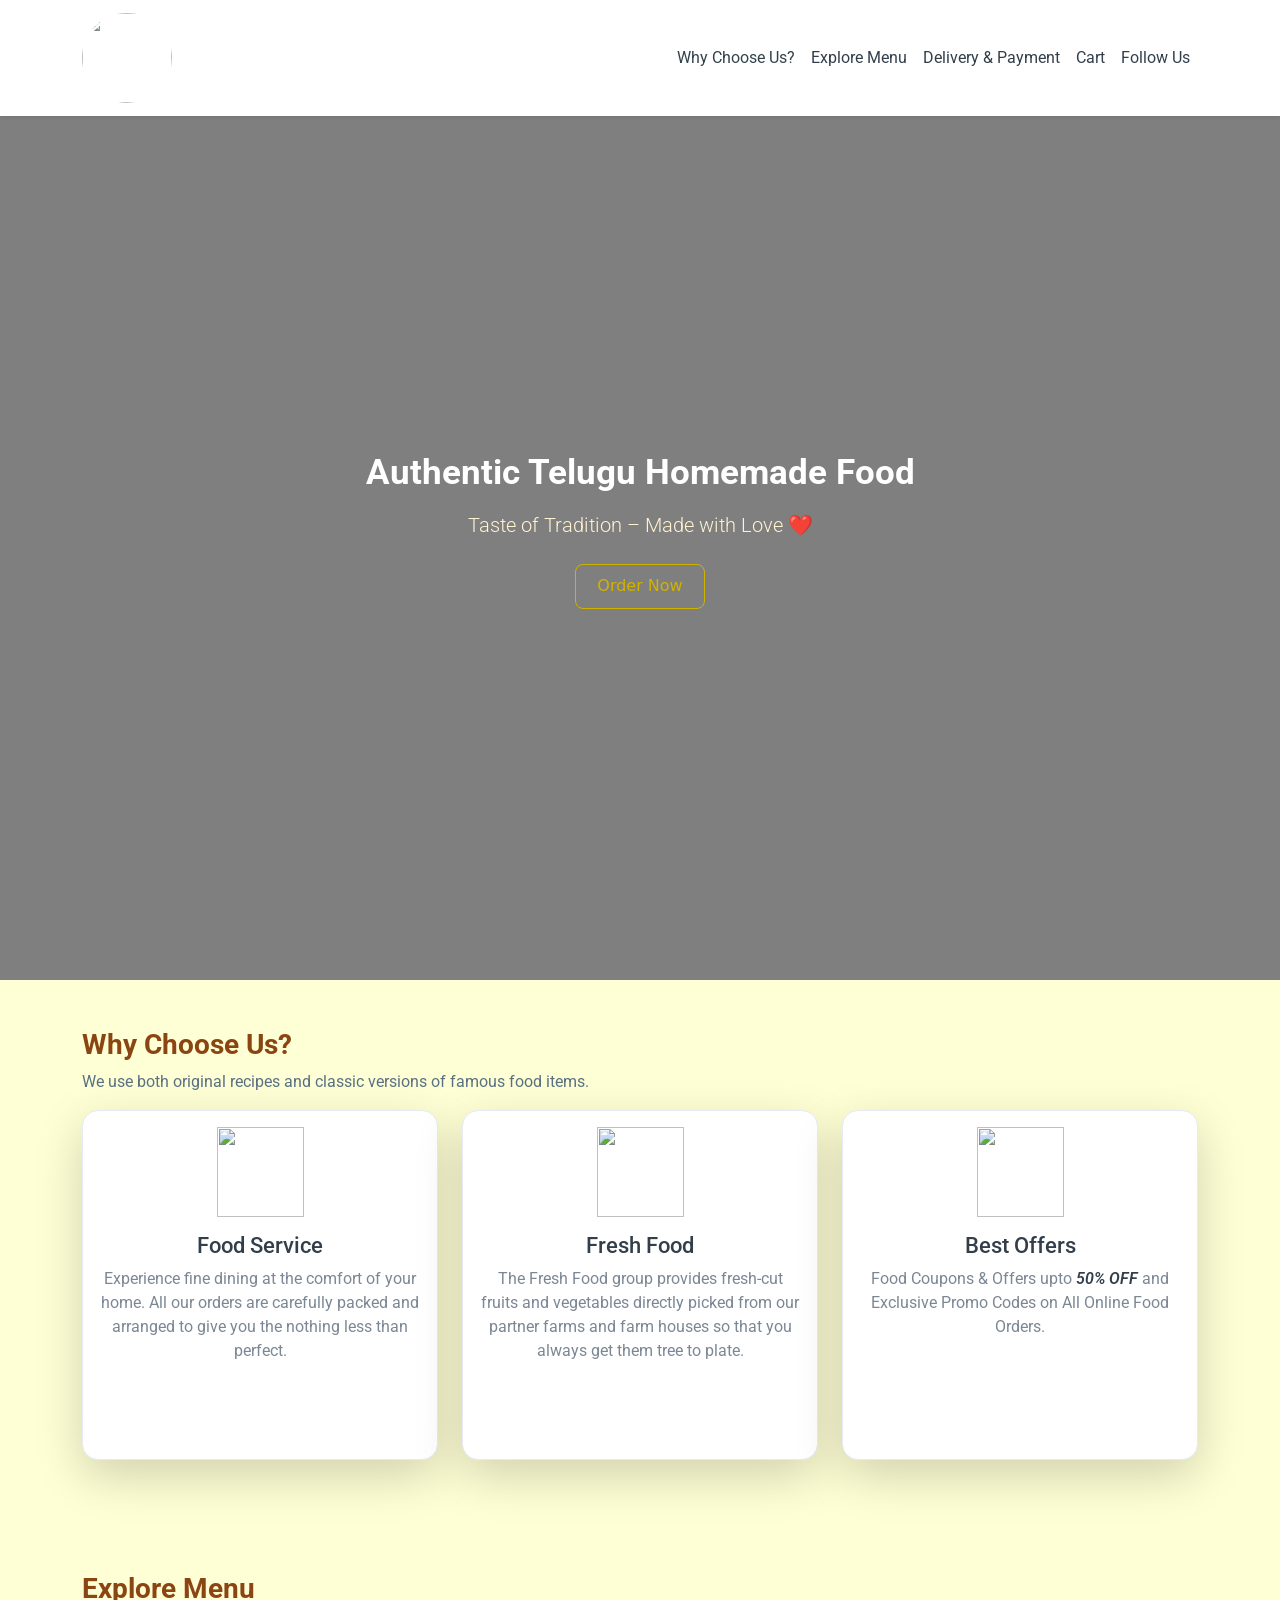
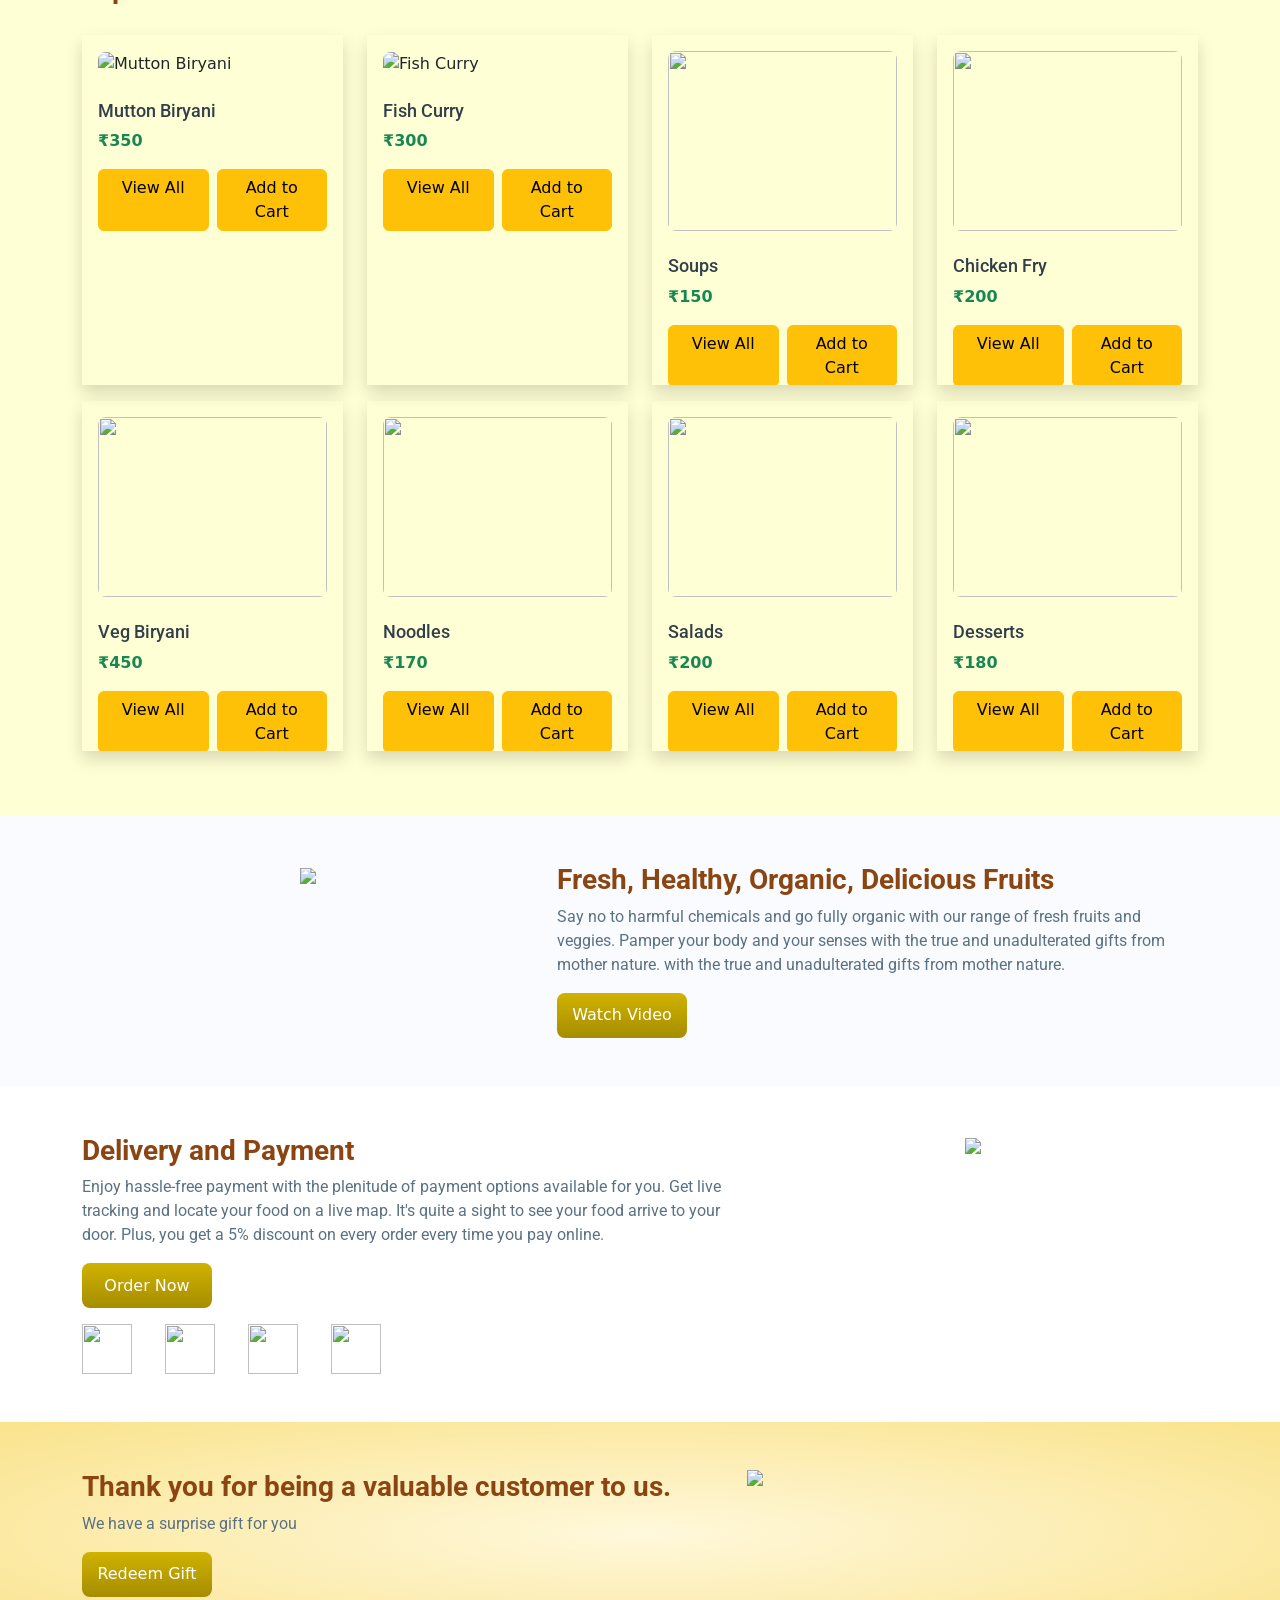
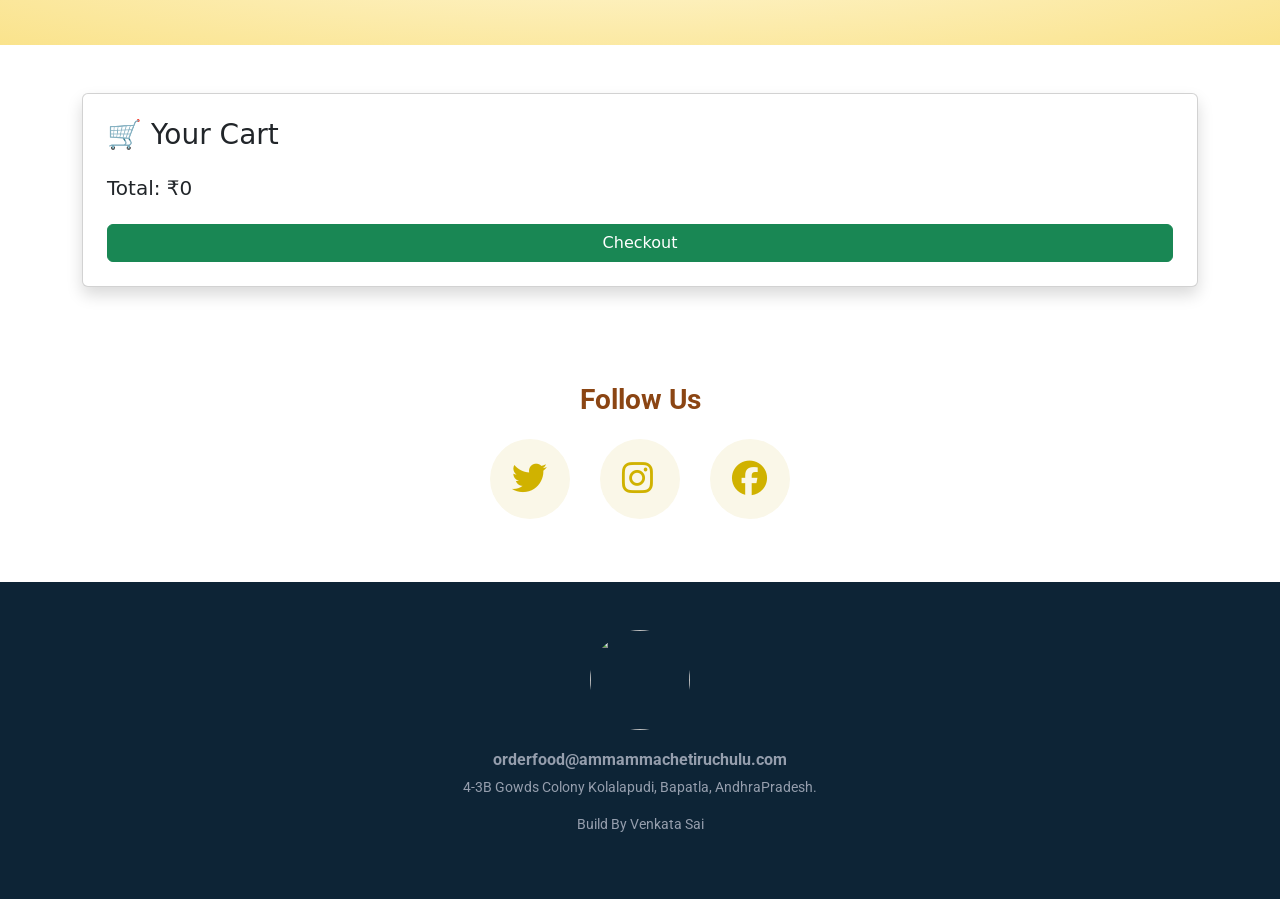
==== commit d23ae013: "Update index.html" ====
--- a/index.html
+++ b/index.html
@@ -209,7 +209,7 @@
                 <div class="col-12 col-md-6 col-lg-3">
                     <div class="menu-item-card shadow p-3 mb-3">
                         <img src="https://d2clawv67efefq.cloudfront.net/ccbp-responsive-website/em-coffee-bourbon-img.png" class="menu-item-image w-100" />
-                        <h1 class="menu-card-title">c</h1>
+                        <h1 class="menu-card-title">Desserts</h1>
                         <p class="fw-bold text-success">₹180</p>
                         <div class="d-flex gap-2">
                             <a href="./Desserts.html" class="btn btn-warning w-50">
@@ -494,3 +494,4 @@
 
 
 </html>
+
--- a/AmmammaChetiRuchulu.css
+++ b/AmmammaChetiRuchulu.css
@@ -173,8 +173,9 @@
 }
 
 .menu-item-image {
-    border-radius: 16px;
-    height: 185px;
+    border-radius: 8px;
+    height: 180px;
+    object-fit:cover;
 }
 
 .menu-card-title {
@@ -194,7 +195,7 @@
 
 .menu-item-card {
     height: 350px;
-    border-radius: 16px;
+    border-radius: 0px;
     transition: transform 0.3s ease, box-shadow 0.3s ease;
     cursor: pointer;
     overflow: hidden;
@@ -367,4 +368,6 @@
 .nav-link.active {
     color: #d0b200 !important;
     font-weight: bold;
-}+
+}
+
